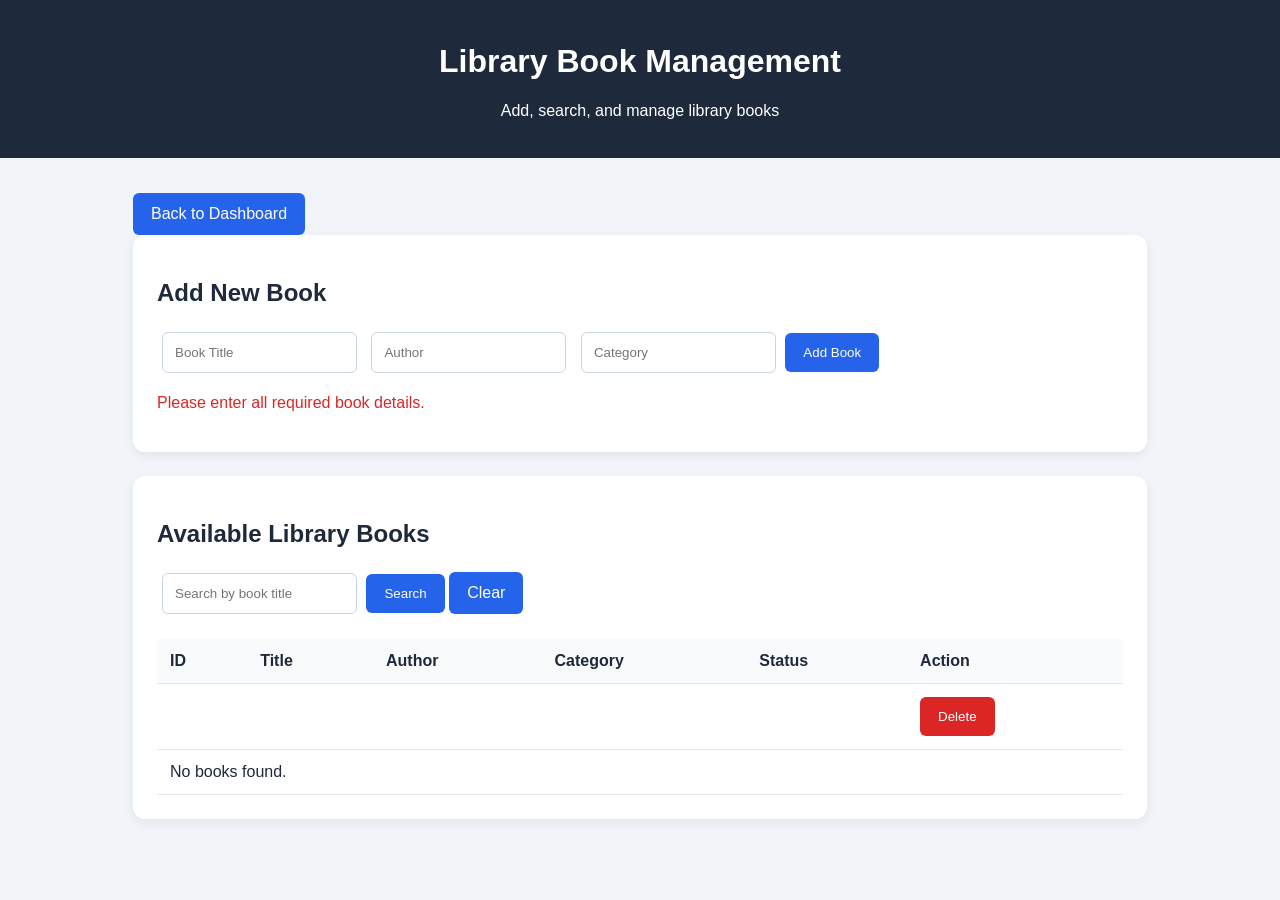
==== src/main/resources/templates/books.html @ 3aef6a5b "Initial commit - Online Library Management System" ====
<!DOCTYPE html>
<html lang="en" xmlns:th="http://www.thymeleaf.org">

<head>
    <meta charset="UTF-8">
    <meta name="viewport" content="width=device-width, initial-scale=1">
    <title>Manage Books - Online Library</title>
    <style>
        * {
            box-sizing: border-box;
        }

        body {
            margin: 0;
            background: #f1f5f9;
            color: #1e293b;
            font-family: Arial, sans-serif;
        }

        header {
            background: #1e293b;
            color: white;
            padding: 22px;
            text-align: center;
        }

        main {
            max-width: 1050px;
            margin: 35px auto;
            padding: 0 18px;
        }

        .panel {
            background: white;
            border-radius: 12px;
            padding: 24px;
            margin-bottom: 24px;
            box-shadow: 0 4px 12px #0001;
        }

        input {
            padding: 12px;
            border: 1px solid #cbd5e1;
            border-radius: 6px;
            margin: 5px;
        }

        button,
        .btn {
            background: #2563eb;
            color: white;
            padding: 12px 18px;
            border: none;
            border-radius: 6px;
            cursor: pointer;
            text-decoration: none;
            display: inline-block;
        }

        .delete {
            background: #dc2626;
        }

        table {
            width: 100%;
            border-collapse: collapse;
            margin-top: 20px;
        }

        th,
        td {
            padding: 13px;
            border-bottom: 1px solid #e2e8f0;
            text-align: left;
        }

        th {
            background: #f8fafc;
        }

        .table-wrap {
            overflow-x: auto;
        }

        .error {
            color: #dc2626;
        }
    </style>
</head>

<body>
    <header>
        <h1>Library Book Management</h1>
        <p>Add, search, and manage library books</p>
    </header>

    <main>
        <a class="btn" href="/">Back to Dashboard</a>

        <section class="panel">
            <h2>Add New Book</h2>

            <form th:action="@{/books/add}" th:object="${book}" method="post">
                <input type="text" th:field="*{title}" placeholder="Book Title" required>

                <input type="text" th:field="*{author}" placeholder="Author" required>

                <input type="text" th:field="*{category}" placeholder="Category" required>

                <button type="submit">Add Book</button>

                <p class="error" th:if="${#fields.hasErrors('*')}">
                    Please enter all required book details.
                </p>
            </form>
        </section>

        <section class="panel">
            <h2>Available Library Books</h2>

            <form th:action="@{/books}" method="get">
                <input type="text" name="search" th:value="${search}" placeholder="Search by book title">

                <button type="submit">Search</button>
                <a class="btn" href="/books">Clear</a>
            </form>

            <div class="table-wrap">
                <table>
                    <thead>
                        <tr>
                            <th>ID</th>
                            <th>Title</th>
                            <th>Author</th>
                            <th>Category</th>
                            <th>Status</th>
                            <th>Action</th>
                        </tr>
                    </thead>
                    <tbody>
                        <tr th:each="b : ${books}">
                            <td th:text="${b.id}"></td>
                            <td th:text="${b.title}"></td>
                            <td th:text="${b.author}"></td>
                            <td th:text="${b.category}"></td>
                            <td th:text="${b.available ? 'Available' : 'Issued'}"></td>
                            <td>
                                <form th:action="@{/books/delete/{id}(id=${b.id})}" method="post"
                                    onsubmit="return confirm('Delete this book?')">
                                    <button class="delete" type="submit">
                                        Delete
                                    </button>
                                </form>
                            </td>
                        </tr>
                        <tr th:if="${#lists.isEmpty(books)}">
                            <td colspan="6">No books found.</td>
                        </tr>
                    </tbody>
                </table>
            </div>
        </section>
    </main>
</body>

</html>
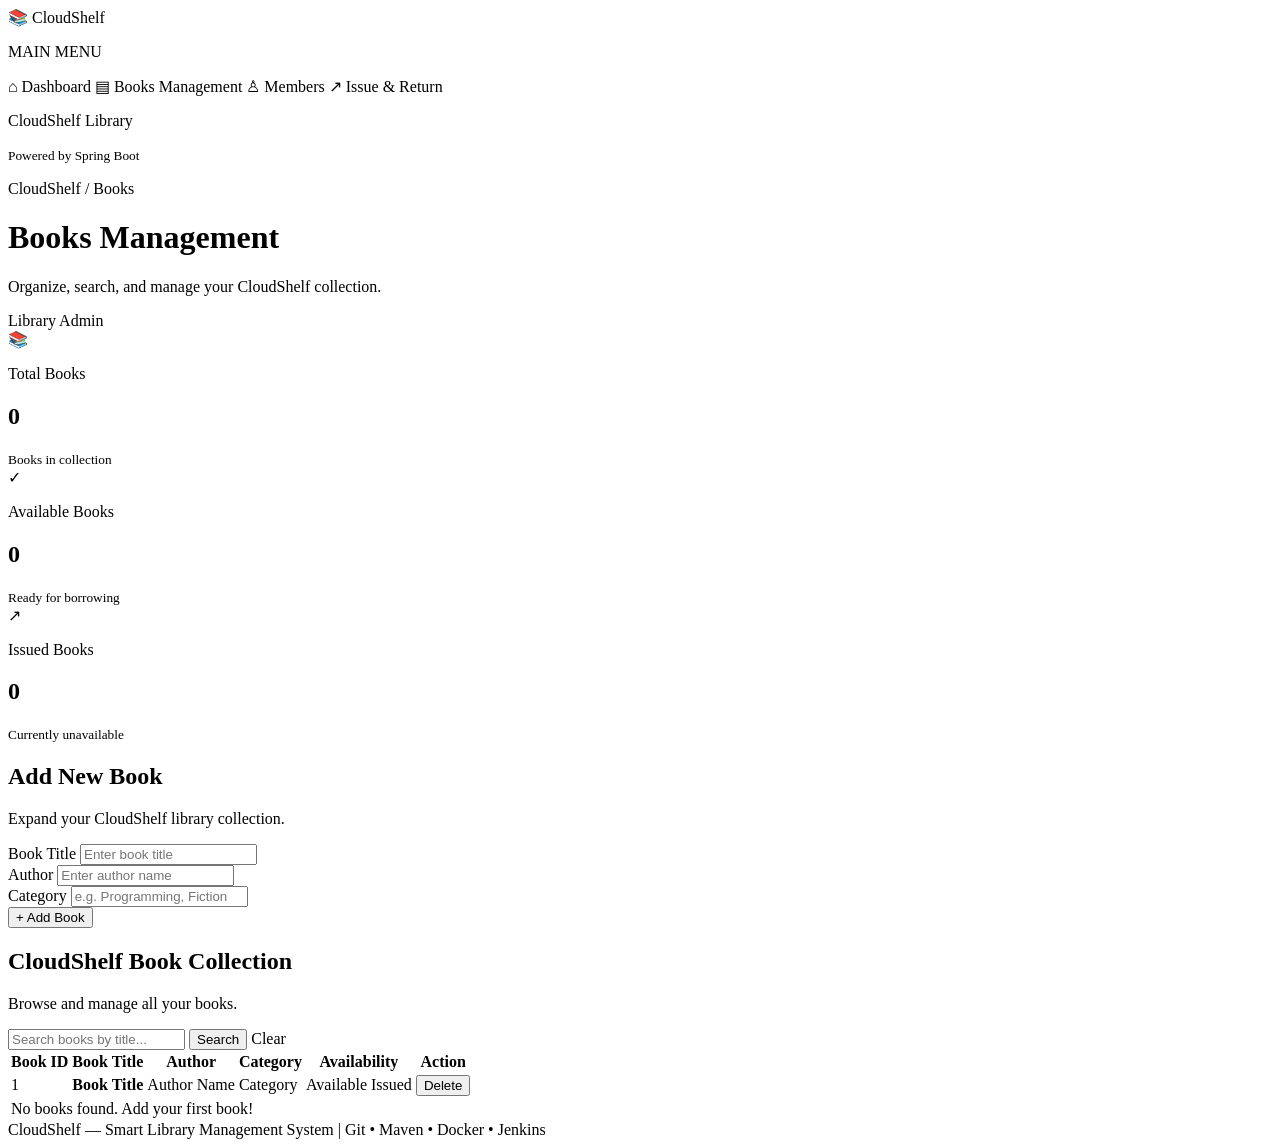
==== commit f7d72a26: "Initial commit - CloudShelf Library Management System" ====
--- a/src/main/resources/templates/books.html
+++ b/src/main/resources/templates/books.html
@@ -4,163 +4,289 @@
 <head>
     <meta charset="UTF-8">
     <meta name="viewport" content="width=device-width, initial-scale=1">
-    <title>Manage Books - Online Library</title>
-    <style>
-        * {
-            box-sizing: border-box;
-        }
-
-        body {
-            margin: 0;
-            background: #f1f5f9;
-            color: #1e293b;
-            font-family: Arial, sans-serif;
-        }
-
-        header {
-            background: #1e293b;
-            color: white;
-            padding: 22px;
-            text-align: center;
-        }
-
-        main {
-            max-width: 1050px;
-            margin: 35px auto;
-            padding: 0 18px;
-        }
-
-        .panel {
-            background: white;
-            border-radius: 12px;
-            padding: 24px;
-            margin-bottom: 24px;
-            box-shadow: 0 4px 12px #0001;
-        }
-
-        input {
-            padding: 12px;
-            border: 1px solid #cbd5e1;
-            border-radius: 6px;
-            margin: 5px;
-        }
-
-        button,
-        .btn {
-            background: #2563eb;
-            color: white;
-            padding: 12px 18px;
-            border: none;
-            border-radius: 6px;
-            cursor: pointer;
-            text-decoration: none;
-            display: inline-block;
-        }
-
-        .delete {
-            background: #dc2626;
-        }
-
-        table {
-            width: 100%;
-            border-collapse: collapse;
-            margin-top: 20px;
-        }
-
-        th,
-        td {
-            padding: 13px;
-            border-bottom: 1px solid #e2e8f0;
-            text-align: left;
-        }
-
-        th {
-            background: #f8fafc;
-        }
-
-        .table-wrap {
-            overflow-x: auto;
-        }
-
-        .error {
-            color: #dc2626;
-        }
-    </style>
+    <title>Books Management | CloudShelf</title>
+    <link rel="stylesheet" th:href="@{/css/style.css}">
 </head>
 
 <body>
-    <header>
-        <h1>Library Book Management</h1>
-        <p>Add, search, and manage library books</p>
-    </header>
-
-    <main>
-        <a class="btn" href="/">Back to Dashboard</a>
-
-        <section class="panel">
-            <h2>Add New Book</h2>
-
-            <form th:action="@{/books/add}" th:object="${book}" method="post">
-                <input type="text" th:field="*{title}" placeholder="Book Title" required>
-
-                <input type="text" th:field="*{author}" placeholder="Author" required>
-
-                <input type="text" th:field="*{category}" placeholder="Category" required>
-
-                <button type="submit">Add Book</button>
-
-                <p class="error" th:if="${#fields.hasErrors('*')}">
-                    Please enter all required book details.
-                </p>
-            </form>
-        </section>
-
-        <section class="panel">
-            <h2>Available Library Books</h2>
-
-            <form th:action="@{/books}" method="get">
-                <input type="text" name="search" th:value="${search}" placeholder="Search by book title">
-
-                <button type="submit">Search</button>
-                <a class="btn" href="/books">Clear</a>
-            </form>
-
-            <div class="table-wrap">
-                <table>
-                    <thead>
-                        <tr>
-                            <th>ID</th>
-                            <th>Title</th>
-                            <th>Author</th>
-                            <th>Category</th>
-                            <th>Status</th>
-                            <th>Action</th>
-                        </tr>
-                    </thead>
-                    <tbody>
-                        <tr th:each="b : ${books}">
-                            <td th:text="${b.id}"></td>
-                            <td th:text="${b.title}"></td>
-                            <td th:text="${b.author}"></td>
-                            <td th:text="${b.category}"></td>
-                            <td th:text="${b.available ? 'Available' : 'Issued'}"></td>
-                            <td>
-                                <form th:action="@{/books/delete/{id}(id=${b.id})}" method="post"
-                                    onsubmit="return confirm('Delete this book?')">
-                                    <button class="delete" type="submit">
-                                        Delete
-                                    </button>
-                                </form>
-                            </td>
-                        </tr>
-                        <tr th:if="${#lists.isEmpty(books)}">
-                            <td colspan="6">No books found.</td>
-                        </tr>
-                    </tbody>
-                </table>
-            </div>
-        </section>
-    </main>
+
+    <div class="app-layout">
+
+        <!-- Sidebar -->
+        <aside class="sidebar">
+
+            <div class="logo">
+                <span class="logo-icon">📚</span>
+                <span>CloudShelf</span>
+            </div>
+
+            <p class="sidebar-label">MAIN MENU</p>
+
+            <nav class="nav-menu">
+
+                <a th:href="@{/}" class="nav-link">
+                    <span>⌂</span> Dashboard
+                </a>
+
+                <a th:href="@{/books}" class="nav-link active">
+                    <span>▤</span> Books Management
+                </a>
+
+                <a th:href="@{/members}" class="nav-link">
+                    <span>♙</span> Members
+                </a>
+
+                <a th:href="@{/loans}" class="nav-link">
+                    <span>↗</span> Issue & Return
+                </a>
+
+            </nav>
+
+            <div class="sidebar-footer">
+                <p>CloudShelf Library</p>
+                <small>Powered by Spring Boot</small>
+            </div>
+
+        </aside>
+
+        <!-- Main Content -->
+        <main class="main-content">
+
+            <!-- Header -->
+            <header class="topbar">
+
+                <div>
+                    <p class="breadcrumb">CloudShelf / Books</p>
+                    <h1>Books Management</h1>
+                    <p class="subtitle">
+                        Organize, search, and manage your CloudShelf collection.
+                    </p>
+                </div>
+
+                <div class="topbar-actions">
+                    <span class="admin-badge">Library Admin</span>
+                </div>
+
+            </header>
+
+            <!-- Notifications -->
+            <div class="alert alert-success" th:if="${success}" th:text="${success}">
+            </div>
+
+            <div class="alert alert-error" th:if="${error}" th:text="${error}">
+            </div>
+
+            <!-- Statistics -->
+            <section class="stats-grid">
+
+                <div class="stat-card">
+
+                    <div class="stat-icon blue">📚</div>
+
+                    <div>
+                        <p class="stat-label">Total Books</p>
+                        <h2 th:text="${totalBooks}">0</h2>
+                        <small>Books in collection</small>
+                    </div>
+
+                </div>
+
+                <div class="stat-card">
+
+                    <div class="stat-icon green">✓</div>
+
+                    <div>
+                        <p class="stat-label">Available Books</p>
+                        <h2 th:text="${availableBooks}">0</h2>
+                        <small>Ready for borrowing</small>
+                    </div>
+
+                </div>
+
+                <div class="stat-card">
+
+                    <div class="stat-icon orange">↗</div>
+
+                    <div>
+                        <p class="stat-label">Issued Books</p>
+                        <h2 th:text="${totalBooks - availableBooks}">0</h2>
+                        <small>Currently unavailable</small>
+                    </div>
+
+                </div>
+
+            </section>
+
+            <!-- Add Book -->
+            <section class="panel">
+
+                <div class="panel-heading">
+                    <div>
+                        <h2>Add New Book</h2>
+                        <p>Expand your CloudShelf library collection.</p>
+                    </div>
+                </div>
+
+                <form th:action="@{/books/add}" th:object="${book}" method="post">
+
+                    <div class="form-grid">
+
+                        <div class="form-group">
+
+                            <label for="title">Book Title</label>
+
+                            <input id="title" type="text" th:field="*{title}" placeholder="Enter book title" required>
+
+                            <small class="field-error" th:if="${#fields.hasErrors('title')}" th:errors="*{title}">
+                            </small>
+
+                        </div>
+
+                        <div class="form-group">
+
+                            <label for="author">Author</label>
+
+                            <input id="author" type="text" th:field="*{author}" placeholder="Enter author name"
+                                required>
+
+                            <small class="field-error" th:if="${#fields.hasErrors('author')}" th:errors="*{author}">
+                            </small>
+
+                        </div>
+
+                        <div class="form-group">
+
+                            <label for="category">Category</label>
+
+                            <input id="category" type="text" th:field="*{category}"
+                                placeholder="e.g. Programming, Fiction" required>
+
+                            <small class="field-error" th:if="${#fields.hasErrors('category')}" th:errors="*{category}">
+                            </small>
+
+                        </div>
+
+                    </div>
+
+                    <button type="submit" class="btn btn-primary">
+                        + Add Book
+                    </button>
+
+                </form>
+
+            </section>
+
+            <!-- Book Collection -->
+            <section class="panel">
+
+                <div class="panel-heading">
+                    <div>
+                        <h2>CloudShelf Book Collection</h2>
+                        <p>Browse and manage all your books.</p>
+                    </div>
+                </div>
+
+                <!-- Search -->
+                <form th:action="@{/books}" method="get" class="search-form">
+
+                    <input type="search" name="search" th:value="${search}" placeholder="Search books by title...">
+
+                    <button type="submit" class="btn btn-primary">
+                        Search
+                    </button>
+
+                    <a th:href="@{/books}" class="btn btn-secondary">
+                        Clear
+                    </a>
+
+                </form>
+
+                <!-- Table -->
+                <div class="table-wrap">
+
+                    <table class="data-table">
+
+                        <thead>
+                            <tr>
+                                <th>Book ID</th>
+                                <th>Book Title</th>
+                                <th>Author</th>
+                                <th>Category</th>
+                                <th>Availability</th>
+                                <th>Action</th>
+                            </tr>
+                        </thead>
+
+                        <tbody>
+
+                            <tr th:each="b : ${books}">
+
+                                <td th:text="${b.id}">1</td>
+
+                                <td>
+                                    <strong th:text="${b.title}">
+                                        Book Title
+                                    </strong>
+                                </td>
+
+                                <td th:text="${b.author}">
+                                    Author Name
+                                </td>
+
+                                <td th:text="${b.category}">
+                                    Category
+                                </td>
+
+                                <td>
+
+                                    <span class="status-badge status-returned" th:if="${b.available}">
+                                        Available
+                                    </span>
+
+                                    <span class="status-badge status-issued" th:unless="${b.available}">
+                                        Issued
+                                    </span>
+
+                                </td>
+
+                                <td>
+
+                                    <form th:action="@{/books/delete/{id}(id=${b.id})}" method="post"
+                                        onsubmit="return confirm('Delete this book? Books with borrowing history cannot be deleted.');">
+
+                                        <button type="submit" class="btn btn-danger">
+                                            Delete
+                                        </button>
+
+                                    </form>
+
+                                </td>
+
+                            </tr>
+
+                            <tr th:if="${#lists.isEmpty(books)}">
+                                <td colspan="6" class="empty-state">
+                                    No books found. Add your first book!
+                                </td>
+                            </tr>
+
+                        </tbody>
+
+                    </table>
+
+                </div>
+
+            </section>
+
+            <footer class="page-footer">
+                CloudShelf — Smart Library Management System |
+                Git • Maven • Docker • Jenkins
+            </footer>
+
+        </main>
+
+    </div>
+
 </body>
 
 </html>
